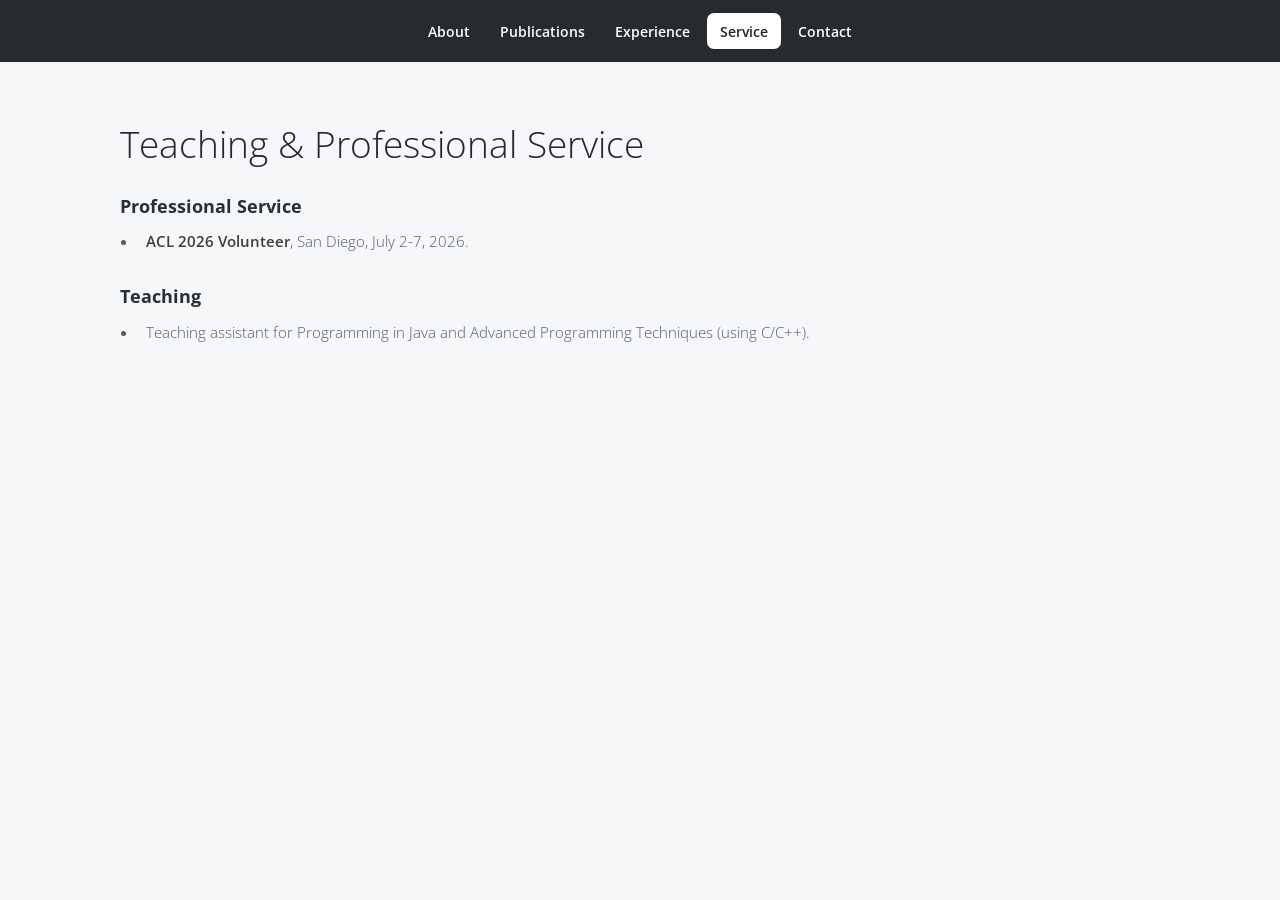
==== service.html @ 49d0a17b "new updates June 2" ====
<!DOCTYPE HTML>
<html>
	<head>
		<title>Teaching &amp; Service | Daniel Agyei Asante</title>
		<meta charset="utf-8" />
		<meta name="viewport" content="width=device-width, initial-scale=1" />
		<link rel="stylesheet" href="assets/css/main.css" />
	</head>
	<body class="is-preload academic-profile">
		<nav id="nav">
			<ul class="container site-nav">
				<li><a href="index.html">About</a></li>
				<li><a href="publications.html">Publications</a></li>
				<li><a href="experience.html">Experience</a></li>
				<li><a href="service.html" class="active">Service</a></li>
				<li><a href="contact.html">Contact</a></li>
			</ul>
		</nav>

		<main class="page-shell">
			<div class="container">
				<header class="page-header">
					<h1>Teaching &amp; Professional Service</h1>
				</header>

				<section class="plain-service">
					<h2>Professional Service</h2>
					<ul>
						<li><strong>ACL 2026 Volunteer</strong>, San Diego, July 2-7, 2026.</li>
						<!-- <li><strong>NeurIPS 2026 Reviewer</strong>.</li> -->
					</ul>
				</section>

				<section class="plain-service">
					<h2>Teaching</h2>
					<ul>
						<li>Teaching assistant for Programming in Java and Advanced Programming Techniques (using C/C++).</li>
					</ul>
				</section>
			</div>
		</main>

		<script src="assets/js/jquery.min.js"></script>
		<script src="assets/js/browser.min.js"></script>
		<script src="assets/js/breakpoints.min.js"></script>
		<script src="assets/js/util.js"></script>
		<script src="assets/js/main.js"></script>
	</body>
</html>
---- assets/css/main.css ----
@import url("https://fonts.googleapis.com/css?family=Open+Sans:300,300italic,600,600italic,700");
@import url("fontawesome-all.min.css");

/*
	Miniport by HTML5 UP
	html5up.net | @ajlkn
	Free for personal and commercial use under the CCA 3.0 license (html5up.net/license)
*/

html, body, div, span, applet, object,
iframe, h1, h2, h3, h4, h5, h6, p, blockquote,
pre, a, abbr, acronym, address, big, cite,
code, del, dfn, em, img, ins, kbd, q, s, samp,
small, strike, strong, sub, sup, tt, var, b,
u, i, center, dl, dt, dd, ol, ul, li, fieldset,
form, label, legend, table, caption, tbody,
tfoot, thead, tr, th, td, article, aside,
canvas, details, embed, figure, figcaption,
footer, header, hgroup, menu, nav, output, ruby,
section, summary, time, mark, audio, video {
	margin: 0;
	padding: 0;
	border: 0;
	font-size: 100%;
	font: inherit;
	vertical-align: baseline;}

article, aside, details, figcaption, figure,
footer, header, hgroup, menu, nav, section {
	display: block;}

body {
	line-height: 1;
}

ol, ul {
	list-style: none;
}

blockquote, q {
	quotes: none;
}

	blockquote:before, blockquote:after, q:before, q:after {
		content: '';
		content: none;
	}

table {
	border-collapse: collapse;
	border-spacing: 0;
}

body {
	-webkit-text-size-adjust: none;
}

mark {
	background-color: transparent;
	color: inherit;
}

input::-moz-focus-inner {
	border: 0;
	padding: 0;
}

input, select, textarea {
	-moz-appearance: none;
	-webkit-appearance: none;
	-ms-appearance: none;
	appearance: none;
}

/* Basic */

	html {
		box-sizing: border-box;
	}

	*, *:before, *:after {
		box-sizing: inherit;
	}

	body {
		padding-top: 3.5em;
	}

		body.is-preload *, body.is-preload *:before, body.is-preload *:after {
			-moz-animation: none !important;
			-webkit-animation: none !important;
			-ms-animation: none !important;
			animation: none !important;
			-moz-transition: none !important;
			-webkit-transition: none !important;
			-ms-transition: none !important;
			transition: none !important;
		}
	body, input, textarea, select {
		font-family: 'Open Sans', sans-serif;
		line-height: 1.85em;
		color: #888;
		font-weight: 300;
		font-size: 13pt;
	}

	a {
		-moz-transition: color .2s ease-in-out;
		-webkit-transition: color .2s ease-in-out;
		-ms-transition: color .2s ease-in-out;
		transition: color .2s ease-in-out;
		color: #43B3E0;
		text-decoration: underline;
	}

		a:hover {
			color: #43bff0 !important;
		}

		a img {
			border: 0;
		}

	b, strong {
		font-weight: 600;
		color: #3e3e3e;
	}

	i, em {
		font-style: italic;
	}

	sub {
		position: relative;
		top: 0.5em;
		font-size: 0.8em;
	}

	sup {
		position: relative;
		top: -0.5em;
		font-size: 0.8em;
	}

	blockquote {
		border-left: solid 0.75em #eee;
		padding: 1em 0 1em 1.5em;
		font-style: italic;
	}

	h1, h2, h3, h4, h5, h6 {
		color: #3e3e3e;
		margin: 0 0 0.75em 0;
	}

	h1 a, h2 a, h3 a, h4 a, h5 a, h6 a {
		text-decoration: none;
		color: inherit;
	}

	h2, h3, h4, h5, h6 {
		font-weight: 700;
	}

	h1 {
		font-size: 3.25em;
		letter-spacing: -0.025em;
		font-weight: 300;
	}

		h1 strong {
			font-weight: 700;
		}

	h2 {
		font-size: 2em;
		letter-spacing: -0.015em;
	}

	h3 {
		font-size: 1.5em;
		letter-spacing: -0.015em;
	}

	em, i {
		font-style: italic;
	}

	br.clear {
		clear: both;
	}

	hr {
		border: 0;
		border-top: solid 1px #444;
		border-top-color: rgba(0, 0, 0, 0.35);
		box-shadow: 0px 1px 0px 0px rgba(255, 255, 255, 0.1);
		height: 1px;
		margin: 3em 0;
	}

	p, ul, ol, dl, table {
		margin-bottom: 2em;
	}

	header {
		margin: 0 0 3em 0;
	}

		header > p {
			font-size: 1.25em;
			margin: 0;
		}

	footer {
		margin: 3em 0 0 0;
	}

		footer > p {
			font-size: 1.25em;
		}

/* Container */

	.container {
		margin: 0 auto;
		max-width: calc(100% - 50px);
		width: 1200px;
	}

		.container.medium {
			width: 900px;
		}

		@media screen and (max-width: 1680px) {

			.container {
				width: 1200px;
			}

				.container.medium {
					width: 900px;
				}

		}

		@media screen and (max-width: 1280px) {

			.container {
				width: 960px;
			}

				.container.medium {
					width: 720px;
				}

		}

		@media screen and (max-width: 980px) {

			.container {
				width: 100%;
			}

				.container.medium {
					width: 75%;
				}

		}

		@media screen and (max-width: 736px) {

			.container {
				width: 100%;
				max-width: calc(100% - 30px);
			}

				.container.medium {
					width: 100%;
				}

		}

/* Row */

	.row {
		display: flex;
		flex-wrap: wrap;
		box-sizing: border-box;
		align-items: stretch;
	}

		.row > * {
			box-sizing: border-box;
		}

		.row.gtr-uniform > * > :last-child {
			margin-bottom: 0;
		}

		.row.aln-left {
			justify-content: flex-start;
		}

		.row.aln-center {
			justify-content: center;
		}

		.row.aln-right {
			justify-content: flex-end;
		}

		.row.aln-top {
			align-items: flex-start;
		}

		.row.aln-middle {
			align-items: center;
		}

		.row.aln-bottom {
			align-items: flex-end;
		}

		.row > .imp {
			order: -1;
		}

		.row > .col-1 {
			width: 8.33333%;
		}

		.row > .off-1 {
			margin-left: 8.33333%;
		}

		.row > .col-2 {
			width: 16.66667%;
		}

		.row > .off-2 {
			margin-left: 16.66667%;
		}

		.row > .col-3 {
			width: 25%;
		}

		.row > .off-3 {
			margin-left: 25%;
		}

		.row > .col-4 {
			width: 33.33333%;
		}

		.row > .off-4 {
			margin-left: 33.33333%;
		}

		.row > .col-5 {
			width: 41.66667%;
		}

		.row > .off-5 {
			margin-left: 41.66667%;
		}

		.row > .col-6 {
			width: 50%;
		}

		.row > .off-6 {
			margin-left: 50%;
		}

		.row > .col-7 {
			width: 58.33333%;
		}

		.row > .off-7 {
			margin-left: 58.33333%;
		}

		.row > .col-8 {
			width: 66.66667%;
		}

		.row > .off-8 {
			margin-left: 66.66667%;
		}

		.row > .col-9 {
			width: 75%;
		}

		.row > .off-9 {
			margin-left: 75%;
		}

		.row > .col-10 {
			width: 83.33333%;
		}

		.row > .off-10 {
			margin-left: 83.33333%;
		}

		.row > .col-11 {
			width: 91.66667%;
		}

		.row > .off-11 {
			margin-left: 91.66667%;
		}

		.row > .col-12 {
			width: 100%;
		}

		.row > .off-12 {
			margin-left: 100%;
		}

		.row.gtr-0 {
			margin-top: 0px;
			margin-left: 0px;
		}

			.row.gtr-0 > * {
				padding: 0px 0 0 0px;
			}

			.row.gtr-0.gtr-uniform {
				margin-top: 0px;
			}

				.row.gtr-0.gtr-uniform > * {
					padding-top: 0px;
				}

		.row.gtr-25 {
			margin-top: -6.25px;
			margin-left: -6.25px;
		}

			.row.gtr-25 > * {
				padding: 6.25px 0 0 6.25px;
			}

			.row.gtr-25.gtr-uniform {
				margin-top: -6.25px;
			}

				.row.gtr-25.gtr-uniform > * {
					padding-top: 6.25px;
				}

		.row.gtr-50 {
			margin-top: -12.5px;
			margin-left: -12.5px;
		}

			.row.gtr-50 > * {
				padding: 12.5px 0 0 12.5px;
			}

			.row.gtr-50.gtr-uniform {
				margin-top: -12.5px;
			}

				.row.gtr-50.gtr-uniform > * {
					padding-top: 12.5px;
				}

		.row {
			margin-top: -25px;
			margin-left: -25px;
		}

			.row > * {
				padding: 25px 0 0 25px;
			}

			.row.gtr-uniform {
				margin-top: -25px;
			}

				.row.gtr-uniform > * {
					padding-top: 25px;
				}

		.row.gtr-150 {
			margin-top: -37.5px;
			margin-left: -37.5px;
		}

			.row.gtr-150 > * {
				padding: 37.5px 0 0 37.5px;
			}

			.row.gtr-150.gtr-uniform {
				margin-top: -37.5px;
			}

				.row.gtr-150.gtr-uniform > * {
					padding-top: 37.5px;
				}

		.row.gtr-200 {
			margin-top: -50px;
			margin-left: -50px;
		}

			.row.gtr-200 > * {
				padding: 50px 0 0 50px;
			}

			.row.gtr-200.gtr-uniform {
				margin-top: -50px;
			}

				.row.gtr-200.gtr-uniform > * {
					padding-top: 50px;
				}

		@media screen and (max-width: 1680px) {

			.row {
				display: flex;
				flex-wrap: wrap;
				box-sizing: border-box;
				align-items: stretch;
			}

				.row > * {
					box-sizing: border-box;
				}

				.row.gtr-uniform > * > :last-child {
					margin-bottom: 0;
				}

				.row.aln-left {
					justify-content: flex-start;
				}

				.row.aln-center {
					justify-content: center;
				}

				.row.aln-right {
					justify-content: flex-end;
				}

				.row.aln-top {
					align-items: flex-start;
				}

				.row.aln-middle {
					align-items: center;
				}

				.row.aln-bottom {
					align-items: flex-end;
				}

				.row > .imp-xlarge {
					order: -1;
				}

				.row > .col-1-xlarge {
					width: 8.33333%;
				}

				.row > .off-1-xlarge {
					margin-left: 8.33333%;
				}

				.row > .col-2-xlarge {
					width: 16.66667%;
				}

				.row > .off-2-xlarge {
					margin-left: 16.66667%;
				}

				.row > .col-3-xlarge {
					width: 25%;
				}

				.row > .off-3-xlarge {
					margin-left: 25%;
				}

				.row > .col-4-xlarge {
					width: 33.33333%;
				}

				.row > .off-4-xlarge {
					margin-left: 33.33333%;
				}

				.row > .col-5-xlarge {
					width: 41.66667%;
				}

				.row > .off-5-xlarge {
					margin-left: 41.66667%;
				}

				.row > .col-6-xlarge {
					width: 50%;
				}

				.row > .off-6-xlarge {
					margin-left: 50%;
				}

				.row > .col-7-xlarge {
					width: 58.33333%;
				}

				.row > .off-7-xlarge {
					margin-left: 58.33333%;
				}

				.row > .col-8-xlarge {
					width: 66.66667%;
				}

				.row > .off-8-xlarge {
					margin-left: 66.66667%;
				}

				.row > .col-9-xlarge {
					width: 75%;
				}

				.row > .off-9-xlarge {
					margin-left: 75%;
				}

				.row > .col-10-xlarge {
					width: 83.33333%;
				}

				.row > .off-10-xlarge {
					margin-left: 83.33333%;
				}

				.row > .col-11-xlarge {
					width: 91.66667%;
				}

				.row > .off-11-xlarge {
					margin-left: 91.66667%;
				}

				.row > .col-12-xlarge {
					width: 100%;
				}

				.row > .off-12-xlarge {
					margin-left: 100%;
				}

				.row.gtr-0 {
					margin-top: 0px;
					margin-left: 0px;
				}

					.row.gtr-0 > * {
						padding: 0px 0 0 0px;
					}

					.row.gtr-0.gtr-uniform {
						margin-top: 0px;
					}

						.row.gtr-0.gtr-uniform > * {
							padding-top: 0px;
						}

				.row.gtr-25 {
					margin-top: -6.25px;
					margin-left: -6.25px;
				}

					.row.gtr-25 > * {
						padding: 6.25px 0 0 6.25px;
					}

					.row.gtr-25.gtr-uniform {
						margin-top: -6.25px;
					}

						.row.gtr-25.gtr-uniform > * {
							padding-top: 6.25px;
						}

				.row.gtr-50 {
					margin-top: -12.5px;
					margin-left: -12.5px;
				}

					.row.gtr-50 > * {
						padding: 12.5px 0 0 12.5px;
					}

					.row.gtr-50.gtr-uniform {
						margin-top: -12.5px;
					}

						.row.gtr-50.gtr-uniform > * {
							padding-top: 12.5px;
						}

				.row {
					margin-top: -25px;
					margin-left: -25px;
				}

					.row > * {
						padding: 25px 0 0 25px;
					}

					.row.gtr-uniform {
						margin-top: -25px;
					}

						.row.gtr-uniform > * {
							padding-top: 25px;
						}

				.row.gtr-150 {
					margin-top: -37.5px;
					margin-left: -37.5px;
				}

					.row.gtr-150 > * {
						padding: 37.5px 0 0 37.5px;
					}

					.row.gtr-150.gtr-uniform {
						margin-top: -37.5px;
					}

						.row.gtr-150.gtr-uniform > * {
							padding-top: 37.5px;
						}

				.row.gtr-200 {
					margin-top: -50px;
					margin-left: -50px;
				}

					.row.gtr-200 > * {
						padding: 50px 0 0 50px;
					}

					.row.gtr-200.gtr-uniform {
						margin-top: -50px;
					}

						.row.gtr-200.gtr-uniform > * {
							padding-top: 50px;
						}

		}

		@media screen and (max-width: 1280px) {

			.row {
				display: flex;
				flex-wrap: wrap;
				box-sizing: border-box;
				align-items: stretch;
			}

				.row > * {
					box-sizing: border-box;
				}

				.row.gtr-uniform > * > :last-child {
					margin-bottom: 0;
				}

				.row.aln-left {
					justify-content: flex-start;
				}

				.row.aln-center {
					justify-content: center;
				}

				.row.aln-right {
					justify-content: flex-end;
				}

				.row.aln-top {
					align-items: flex-start;
				}

				.row.aln-middle {
					align-items: center;
				}

				.row.aln-bottom {
					align-items: flex-end;
				}

				.row > .imp-large {
					order: -1;
				}

				.row > .col-1-large {
					width: 8.33333%;
				}

				.row > .off-1-large {
					margin-left: 8.33333%;
				}

				.row > .col-2-large {
					width: 16.66667%;
				}

				.row > .off-2-large {
					margin-left: 16.66667%;
				}

				.row > .col-3-large {
					width: 25%;
				}

				.row > .off-3-large {
					margin-left: 25%;
				}

				.row > .col-4-large {
					width: 33.33333%;
				}

				.row > .off-4-large {
					margin-left: 33.33333%;
				}

				.row > .col-5-large {
					width: 41.66667%;
				}

				.row > .off-5-large {
					margin-left: 41.66667%;
				}

				.row > .col-6-large {
					width: 50%;
				}

				.row > .off-6-large {
					margin-left: 50%;
				}

				.row > .col-7-large {
					width: 58.33333%;
				}

				.row > .off-7-large {
					margin-left: 58.33333%;
				}

				.row > .col-8-large {
					width: 66.66667%;
				}

				.row > .off-8-large {
					margin-left: 66.66667%;
				}

				.row > .col-9-large {
					width: 75%;
				}

				.row > .off-9-large {
					margin-left: 75%;
				}

				.row > .col-10-large {
					width: 83.33333%;
				}

				.row > .off-10-large {
					margin-left: 83.33333%;
				}

				.row > .col-11-large {
					width: 91.66667%;
				}

				.row > .off-11-large {
					margin-left: 91.66667%;
				}

				.row > .col-12-large {
					width: 100%;
				}

				.row > .off-12-large {
					margin-left: 100%;
				}

				.row.gtr-0 {
					margin-top: 0px;
					margin-left: 0px;
				}

					.row.gtr-0 > * {
						padding: 0px 0 0 0px;
					}

					.row.gtr-0.gtr-uniform {
						margin-top: 0px;
					}

						.row.gtr-0.gtr-uniform > * {
							padding-top: 0px;
						}

				.row.gtr-25 {
					margin-top: -6.25px;
					margin-left: -6.25px;
				}

					.row.gtr-25 > * {
						padding: 6.25px 0 0 6.25px;
					}

					.row.gtr-25.gtr-uniform {
						margin-top: -6.25px;
					}

						.row.gtr-25.gtr-uniform > * {
							padding-top: 6.25px;
						}

				.row.gtr-50 {
					margin-top: -12.5px;
					margin-left: -12.5px;
				}

					.row.gtr-50 > * {
						padding: 12.5px 0 0 12.5px;
					}

					.row.gtr-50.gtr-uniform {
						margin-top: -12.5px;
					}

						.row.gtr-50.gtr-uniform > * {
							padding-top: 12.5px;
						}

				.row {
					margin-top: -25px;
					margin-left: -25px;
				}

					.row > * {
						padding: 25px 0 0 25px;
					}

					.row.gtr-uniform {
						margin-top: -25px;
					}

						.row.gtr-uniform > * {
							padding-top: 25px;
						}

				.row.gtr-150 {
					margin-top: -37.5px;
					margin-left: -37.5px;
				}

					.row.gtr-150 > * {
						padding: 37.5px 0 0 37.5px;
					}

					.row.gtr-150.gtr-uniform {
						margin-top: -37.5px;
					}

						.row.gtr-150.gtr-uniform > * {
							padding-top: 37.5px;
						}

				.row.gtr-200 {
					margin-top: -50px;
					margin-left: -50px;
				}

					.row.gtr-200 > * {
						padding: 50px 0 0 50px;
					}

					.row.gtr-200.gtr-uniform {
						margin-top: -50px;
					}

						.row.gtr-200.gtr-uniform > * {
							padding-top: 50px;
						}

		}

		@media screen and (max-width: 980px) {

			.row {
				display: flex;
				flex-wrap: wrap;
				box-sizing: border-box;
				align-items: stretch;
			}

				.row > * {
					box-sizing: border-box;
				}

				.row.gtr-uniform > * > :last-child {
					margin-bottom: 0;
				}

				.row.aln-left {
					justify-content: flex-start;
				}

				.row.aln-center {
					justify-content: center;
				}

				.row.aln-right {
					justify-content: flex-end;
				}

				.row.aln-top {
					align-items: flex-start;
				}

				.row.aln-middle {
					align-items: center;
				}

				.row.aln-bottom {
					align-items: flex-end;
				}

				.row > .imp-medium {
					order: -1;
				}

				.row > .col-1-medium {
					width: 8.33333%;
				}

				.row > .off-1-medium {
					margin-left: 8.33333%;
				}

				.row > .col-2-medium {
					width: 16.66667%;
				}

				.row > .off-2-medium {
					margin-left: 16.66667%;
				}

				.row > .col-3-medium {
					width: 25%;
				}

				.row > .off-3-medium {
					margin-left: 25%;
				}

				.row > .col-4-medium {
					width: 33.33333%;
				}

				.row > .off-4-medium {
					margin-left: 33.33333%;
				}

				.row > .col-5-medium {
					width: 41.66667%;
				}

				.row > .off-5-medium {
					margin-left: 41.66667%;
				}

				.row > .col-6-medium {
					width: 50%;
				}

				.row > .off-6-medium {
					margin-left: 50%;
				}

				.row > .col-7-medium {
					width: 58.33333%;
				}

				.row > .off-7-medium {
					margin-left: 58.33333%;
				}

				.row > .col-8-medium {
					width: 66.66667%;
				}

				.row > .off-8-medium {
					margin-left: 66.66667%;
				}

				.row > .col-9-medium {
					width: 75%;
				}

				.row > .off-9-medium {
					margin-left: 75%;
				}

				.row > .col-10-medium {
					width: 83.33333%;
				}

				.row > .off-10-medium {
					margin-left: 83.33333%;
				}

				.row > .col-11-medium {
					width: 91.66667%;
				}

				.row > .off-11-medium {
					margin-left: 91.66667%;
				}

				.row > .col-12-medium {
					width: 100%;
				}

				.row > .off-12-medium {
					margin-left: 100%;
				}

				.row.gtr-0 {
					margin-top: 0px;
					margin-left: 0px;
				}

					.row.gtr-0 > * {
						padding: 0px 0 0 0px;
					}

					.row.gtr-0.gtr-uniform {
						margin-top: 0px;
					}

						.row.gtr-0.gtr-uniform > * {
							padding-top: 0px;
						}

				.row.gtr-25 {
					margin-top: -6.25px;
					margin-left: -6.25px;
				}

					.row.gtr-25 > * {
						padding: 6.25px 0 0 6.25px;
					}

					.row.gtr-25.gtr-uniform {
						margin-top: -6.25px;
					}

						.row.gtr-25.gtr-uniform > * {
							padding-top: 6.25px;
						}

				.row.gtr-50 {
					margin-top: -12.5px;
					margin-left: -12.5px;
				}

					.row.gtr-50 > * {
						padding: 12.5px 0 0 12.5px;
					}

					.row.gtr-50.gtr-uniform {
						margin-top: -12.5px;
					}

						.row.gtr-50.gtr-uniform > * {
							padding-top: 12.5px;
						}

				.row {
					margin-top: -25px;
					margin-left: -25px;
				}

					.row > * {
						padding: 25px 0 0 25px;
					}

					.row.gtr-uniform {
						margin-top: -25px;
					}

						.row.gtr-uniform > * {
							padding-top: 25px;
						}

				.row.gtr-150 {
					margin-top: -37.5px;
					margin-left: -37.5px;
				}

					.row.gtr-150 > * {
						padding: 37.5px 0 0 37.5px;
					}

					.row.gtr-150.gtr-uniform {
						margin-top: -37.5px;
					}

						.row.gtr-150.gtr-uniform > * {
							padding-top: 37.5px;
						}

				.row.gtr-200 {
					margin-top: -50px;
					margin-left: -50px;
				}

					.row.gtr-200 > * {
						padding: 50px 0 0 50px;
					}

					.row.gtr-200.gtr-uniform {
						margin-top: -50px;
					}

						.row.gtr-200.gtr-uniform > * {
							padding-top: 50px;
						}

		}

		@media screen and (max-width: 736px) {

			.row {
				display: flex;
				flex-wrap: wrap;
				box-sizing: border-box;
				align-items: stretch;
			}

				.row > * {
					box-sizing: border-box;
				}

				.row.gtr-uniform > * > :last-child {
					margin-bottom: 0;
				}

				.row.aln-left {
					justify-content: flex-start;
				}

				.row.aln-center {
					justify-content: center;
				}

				.row.aln-right {
					justify-content: flex-end;
				}

				.row.aln-top {
					align-items: flex-start;
				}

				.row.aln-middle {
					align-items: center;
				}

				.row.aln-bottom {
					align-items: flex-end;
				}

				.row > .imp-small {
					order: -1;
				}

				.row > .col-1-small {
					width: 8.33333%;
				}

				.row > .off-1-small {
					margin-left: 8.33333%;
				}

				.row > .col-2-small {
					width: 16.66667%;
				}

				.row > .off-2-small {
					margin-left: 16.66667%;
				}

				.row > .col-3-small {
					width: 25%;
				}

				.row > .off-3-small {
					margin-left: 25%;
				}

				.row > .col-4-small {
					width: 33.33333%;
				}

				.row > .off-4-small {
					margin-left: 33.33333%;
				}

				.row > .col-5-small {
					width: 41.66667%;
				}

				.row > .off-5-small {
					margin-left: 41.66667%;
				}

				.row > .col-6-small {
					width: 50%;
				}

				.row > .off-6-small {
					margin-left: 50%;
				}

				.row > .col-7-small {
					width: 58.33333%;
				}

				.row > .off-7-small {
					margin-left: 58.33333%;
				}

				.row > .col-8-small {
					width: 66.66667%;
				}

				.row > .off-8-small {
					margin-left: 66.66667%;
				}

				.row > .col-9-small {
					width: 75%;
				}

				.row > .off-9-small {
					margin-left: 75%;
				}

				.row > .col-10-small {
					width: 83.33333%;
				}

				.row > .off-10-small {
					margin-left: 83.33333%;
				}

				.row > .col-11-small {
					width: 91.66667%;
				}

				.row > .off-11-small {
					margin-left: 91.66667%;
				}

				.row > .col-12-small {
					width: 100%;
				}

				.row > .off-12-small {
					margin-left: 100%;
				}

				.row.gtr-0 {
					margin-top: 0px;
					margin-left: 0px;
				}

					.row.gtr-0 > * {
						padding: 0px 0 0 0px;
					}

					.row.gtr-0.gtr-uniform {
						margin-top: 0px;
					}

						.row.gtr-0.gtr-uniform > * {
							padding-top: 0px;
						}

				.row.gtr-25 {
					margin-top: -3.75px;
					margin-left: -3.75px;
				}

					.row.gtr-25 > * {
						padding: 3.75px 0 0 3.75px;
					}

					.row.gtr-25.gtr-uniform {
						margin-top: -3.75px;
					}

						.row.gtr-25.gtr-uniform > * {
							padding-top: 3.75px;
						}

				.row.gtr-50 {
					margin-top: -7.5px;
					margin-left: -7.5px;
				}

					.row.gtr-50 > * {
						padding: 7.5px 0 0 7.5px;
					}

					.row.gtr-50.gtr-uniform {
						margin-top: -7.5px;
					}

						.row.gtr-50.gtr-uniform > * {
							padding-top: 7.5px;
						}

				.row {
					margin-top: -15px;
					margin-left: -15px;
				}

					.row > * {
						padding: 15px 0 0 15px;
					}

					.row.gtr-uniform {
						margin-top: -15px;
					}

						.row.gtr-uniform > * {
							padding-top: 15px;
						}

				.row.gtr-150 {
					margin-top: -22.5px;
					margin-left: -22.5px;
				}

					.row.gtr-150 > * {
						padding: 22.5px 0 0 22.5px;
					}

					.row.gtr-150.gtr-uniform {
						margin-top: -22.5px;
					}

						.row.gtr-150.gtr-uniform > * {
							padding-top: 22.5px;
						}

				.row.gtr-200 {
					margin-top: -30px;
					margin-left: -30px;
				}

					.row.gtr-200 > * {
						padding: 30px 0 0 30px;
					}

					.row.gtr-200.gtr-uniform {
						margin-top: -30px;
					}

						.row.gtr-200.gtr-uniform > * {
							padding-top: 30px;
						}

		}

/* Form */

	form label {
		color: #3e3e3e;
		font-weight: 700;
		display: block;
		margin: 0 0 0.5em 0;
	}

	form input[type=text],
	form input[type=email],
	form input[type=password],
	form select,
	form textarea {
		-moz-transition: background .2s ease-in-out, box-shadow .2s ease-in-out;
		-webkit-transition: background .2s ease-in-out, box-shadow .2s ease-in-out;
		-ms-transition: background .2s ease-in-out, box-shadow .2s ease-in-out;
		transition: background .2s ease-in-out, box-shadow .2s ease-in-out;
		-webkit-appearance: none;
		display: block;
		border: 0;
		padding: 0.75em;
		font-size: 1em;
		border-radius: 8px;
		border: solid 1px #ddd;
		background: #fff;
		color: #bbb;
		box-shadow: inset 0px 2px 3px 1px rgba(0, 0, 0, 0.05), 0px 1px 0px 0px rgba(255, 255, 255, 0.025);
		width: 100%;
	}

		form input[type=text]:focus,
		form input[type=email]:focus,
		form input[type=password]:focus,
		form select:focus,
		form textarea:focus {
			background: #fafafa;
			box-shadow: inset 0px 2px 5px 0px rgba(0, 0, 0, 0.05), 0px 1px 0px 0px rgba(255, 255, 255, 0.025), inset 0px 0px 2px 1px #43bff0;
		}

	form textarea {
		height: 15em;
	}

	form .actions:last-child {
		margin-bottom: 0;
	}

	form ::-webkit-input-placeholder {
		color: #555 !important;
	}

	form :-moz-placeholder {
		color: #555 !important;
	}

	form ::-moz-placeholder {
		color: #555 !important;
	}

	form :-ms-input-placeholder {
		color: #555 !important;
	}

	form ::-moz-focus-inner {
		border: 0;
	}

/* Tables */

	table {
		width: 100%;
	}

		table.default {
			width: 100%;
		}

			table.default tr {
				border-top: solid 1px #eee;
			}

				table.default tr:first-child {
					border-top: 0;
				}

			table.default td {
				padding: 0.5em 1em 0.5em 1em;
			}

			table.default th {
				text-align: left;
				padding: 0.5em 1em 0.5em 1em;
				font-weight: 600;
				margin: 0 0 1em 0;
			}

			table.default thead {
				background: #4f4f4f;
				color: #fff;
			}

/* Section/Article */

	section, article {
		margin-bottom: 3em;
	}

	section > :last-child,
	article > :last-child,
	section:last-child,
	article:last-child {
		margin-bottom: 0;
	}

/* Image */

	.image {
		display: inline-block;
		position: relative;
	}

		.image img {
			display: block;
			width: 100%;
		}

		.image.fit {
			display: block;
			width: 100%;
		}

		.image.featured {
			display: block;
			width: 100%;
			margin: 0 0 2em 0;
		}

		.image.left {
			float: left;
			margin: 0 2em 2em 0;
		}

		.image.centered {
			display: block;
			margin: 0 0 2em 0;
		}

			.image.centered img {
				margin: 0 auto;
				width: auto;
			}

/* Button */

	input[type="button"],
	input[type="submit"],
	input[type="reset"],
	button,
	.button {
		background-image: url("images/bg.png"), -moz-linear-gradient(top, rgba(0, 0, 0, 0), rgba(0, 0, 0, 0.2));
		background-image: url("images/bg.png"), -webkit-linear-gradient(top, rgba(0, 0, 0, 0), rgba(0, 0, 0, 0.2));
		background-image: url("images/bg.png"), -ms-linear-gradient(top, rgba(0, 0, 0, 0), rgba(0, 0, 0, 0.2));
		background-image: url("images/bg.png"), linear-gradient(top, rgba(0, 0, 0, 0), rgba(0, 0, 0, 0.2));
		-moz-transition: background-color .2s ease-in-out;
		-webkit-transition: background-color .2s ease-in-out;
		-ms-transition: background-color .2s ease-in-out;
		transition: background-color .2s ease-in-out;
		-webkit-appearance: none;
		position: relative;
		display: inline-block;
		color: #fff !important;
		text-decoration: none;
		font-weight: 700;
		border: 0;
		outline: 0;
		cursor: pointer;
		border-radius: 8px;
		text-shadow: -1px -1px 0.5px rgba(0, 0, 0, 0.5);
		overflow: hidden;
		box-shadow: inset 0px 0px 0px 1px rgba(0, 0, 0, 0.5), inset 0px 2px 1px 0px rgba(255, 255, 255, 0.75);
		background-color: #43B3E0;
		padding: 1em 2.35em 1em 2.35em;
		font-size: 1.1em;
		max-width: 24em;
	}

		input[type="button"]:hover,
		input[type="submit"]:hover,
		input[type="reset"]:hover,
		button:hover,
		.button:hover {
			background-color: #43bff0;
			color: #fff !important;
		}

		input[type="button"]:active,
		input[type="submit"]:active,
		input[type="reset"]:active,
		button:active,
		.button:active {
			background-color: #3BA8D3;
			top: 1px;
		}

		input[type="button"].large,
		input[type="submit"].large,
		input[type="reset"].large,
		button.large,
		.button.large {
			font-size: 1.5em;
			letter-spacing: -0.025em;
		}

		input[type="button"].alt,
		input[type="submit"].alt,
		input[type="reset"].alt,
		button.alt,
		.button.alt {
			background-color: #444;
			box-shadow: inset 0px 0px 0px 1px #242424, inset 0px 2px 1px 0px rgba(255, 255, 255, 0.2);
		}

			input[type="button"].alt:hover,
			input[type="submit"].alt:hover,
			input[type="reset"].alt:hover,
			button.alt:hover,
			.button.alt:hover {
				background-color: #4f4f4f;
				color: #fff !important;
			}

			input[type="button"].alt:active,
			input[type="submit"].alt:active,
			input[type="reset"].alt:active,
			button.alt:active,
			.button.alt:active {
				background-color: #3f3f3f;
			}

/* List */

	ul {
		list-style: disc;
		padding-left: 1em;
	}

		ul li {
			padding-left: 0.5em;
		}

	ol {
		list-style: decimal;
		padding-left: 1.25em;
	}

		ol li {
			padding-left: 0.25em;
		}

/* Social */

	ul.social {
		cursor: default;
		margin: 0;
		list-style: none;
		padding-left: 0;
	}

		ul.social li {
			position: relative;
			display: inline-block;
			margin: 0.25em;
			top: 0;
			padding-left: 0;
		}

			ul.social li a {
				-moz-transition: top .2s ease-in-out;
				-webkit-transition: top .2s ease-in-out;
				-ms-transition: top .2s ease-in-out;
				transition: top .2s ease-in-out;
				display: block;
				width: 48px;
				height: 48px;
				border-radius: 6px;
				top: 0;
				position: relative;
			}

				ul.social li a:before {
					background-image: url("images/bg.png"), -moz-linear-gradient(top, rgba(0, 0, 0, 0), rgba(0, 0, 0, 0.2));
					background-image: url("images/bg.png"), -webkit-linear-gradient(top, rgba(0, 0, 0, 0), rgba(0, 0, 0, 0.2));
					background-image: url("images/bg.png"), -ms-linear-gradient(top, rgba(0, 0, 0, 0), rgba(0, 0, 0, 0.2));
					background-image: url("images/bg.png"), linear-gradient(top, rgba(0, 0, 0, 0), rgba(0, 0, 0, 0.2));
					-moz-transition: background-color .2s ease-in-out;
					-webkit-transition: background-color .2s ease-in-out;
					-ms-transition: background-color .2s ease-in-out;
					transition: background-color .2s ease-in-out;
					background-color: #444;
					border-radius: 6px;
					box-shadow: inset 0px 0px 0px 1px #282828, inset 0px 2px 1px 0px rgba(255, 255, 255, 0.1);
					color: #2E2E2E !important;
					display: block;
					font-size: 26px;
					height: 48px;
					line-height: 48px;
					text-align: center;
					outline: 0;
					overflow: hidden;
					text-shadow: 1px 1px 0px rgba(255, 255, 255, 0.1);
					width: 48px;
				}

				ul.social li a.fa-twitter {
					background-color: #2DAAE4;
				}

				ul.social li a.fa-facebook-f {
					background-color: #3C5A98;
				}

				ul.social li a.fa-dribbble {
					background-color: #C4376B;
				}

				ul.social li a.fa-linkedin-in {
					background-color: #006599;
				}

				ul.social li a.fa-tumblr {
					background-color: #51718A;
				}

				ul.social li a.fa-google-plus {
					background-color: #DA2713;
				}

				ul.social li a.fa-github {
					background-color: #FAFAFA;
				}

				ul.social li a.fa-rss {
					background-color: #F2600B;
				}

				ul.social li a.fa-instagram {
					background-color: #E0D7C8;
				}

				ul.social li a.fa-foursquare {
					background-color: #39A3D4;
				}

				ul.social li a.fa-skype {
					background-color: #10BEF1;
				}

				ul.social li a.fa-soundcloud {
					background-color: #FE5419;
				}

				ul.social li a.fa-youtube {
					background-color: #BF2E25;
				}

				ul.social li a.fa-blogger {
					background-color: #FF6501;
				}

				ul.social li a.fa-flickr {
					background-color: #0062DB;
				}

				ul.social li a.fa-vimeo {
					background-color: #4C8AB0;
				}

				ul.social li a:hover {
					top: -5px;
				}

					ul.social li a:hover:before {
						background-color: transparent;
					}

/* Actions */

	ul.actions {
		list-style: none;
		padding-left: 0;
	}

		ul.actions li {
			display: inline-block;
			margin: 0 0 0 1em;
			padding-left: 0;
		}

			ul.actions li:first-child {
				margin-left: 0;
			}

/* Box */

	.box {
		background: #fff;
		box-shadow: inset 0px 0px 0px 1px rgba(0, 0, 0, 0.15), 0px 2px 3px 0px rgba(0, 0, 0, 0.1);
		text-align: center;
		padding: 2em;
	}

		.box.style1 {
			padding: 3em 2em 3.5em 2em;
		}

			.box.style1 h3 {
				margin-bottom: 0.5em;
			}

		.box.style2 h3 {
			margin-bottom: 0.25em;
		}

		.box.style2 .image {
			position: relative;
			left: 2em;
			top: 2em;
			margin: -4em 0 4em -4em;
			width: auto;
		}

/* Icons */

	.icon {
		text-decoration: none;
		text-decoration: none;
	}

		.icon:before {
			-moz-osx-font-smoothing: grayscale;
			-webkit-font-smoothing: antialiased;
			display: inline-block;
			font-style: normal;
			font-variant: normal;
			text-rendering: auto;
			line-height: 1;
			text-transform: none !important;
			font-family: 'Font Awesome 5 Free';
			font-weight: 400;
		}

		.icon:before {
			font-size: 1.25em;
		}

		.icon > .label {
			display: none;
		}

		.icon.solid:before {
			font-weight: 900;
		}

		.icon.brands:before {
			font-family: 'Font Awesome 5 Brands';
		}

		.icon.featured {
			color: #EA8A95;
			display: block;
			margin: 0 0 1.5em 0;
			cursor: default;
		}

			.icon.featured:before {
				font-size: 6em;
			}

/* Wrappers */

	.wrapper {
		background-image: url("images/bg.png");
		box-shadow: inset 0px 1px 0px 0px rgba(0, 0, 0, 0.05), inset 0px 2px 3px 0px rgba(0, 0, 0, 0.1);
		padding: 8em 0 8em 0;
		text-align: center;
	}

		.wrapper.style1 {
			background-image: none;
			background-color: #fff;
		}

		.wrapper.style2 {
			background-color: #fafafa;
			text-shadow: 1px 1px 0px #fff;
		}

		.wrapper.style3 {
			background-color: #f4f4f4;
			text-shadow: 1px 1px 0px #fff;
		}

		.wrapper.style4 {
			background-color: #303030;
			color: #999;
			text-shadow: -1px -1px 0px #181818;
		}

			.wrapper.style4 h1, .wrapper.style4 h2, .wrapper.style4 h3, .wrapper.style4 h4, .wrapper.style4 h5, .wrapper.style4 h6 {
				color: #fff;
			}

			.wrapper.style4 form input[type=text],
			.wrapper.style4 form input[type=password],
			.wrapper.style4 form select,
			.wrapper.style4 form textarea {
				border: none;
				background: #282828;
			}

				.wrapper.style4 form input[type=text]:focus,
				.wrapper.style4 form input[type=password]:focus,
				.wrapper.style4 form select:focus,
				.wrapper.style4 form textarea:focus {
					background: #252525;
				}

/* Nav */

	#nav {
		background-color: #282828;
		text-align: center;
		position: fixed;
		left: 0;
		top: 0;
		width: 100%;
		z-index: 10000;
		cursor: default;
		height: 3.5em;
		line-height: 3.5em;
	}

		#nav ul {
			margin-bottom: 0;
			list-style: none;
			padding-left: 0;
		}

		#nav li {
			display: inline-block;
			padding-left: 0;
		}

		#nav a {
			-moz-transition: background-color .2s ease-in-out;
			-webkit-transition: background-color .2s ease-in-out;
			-ms-transition: background-color .2s ease-in-out;
			transition: background-color .2s ease-in-out;
			position: relative;
			display: block;
			color: #fff;
			text-decoration: none;
			outline: 0;
			font-weight: 600;
			border-radius: 8px;
			color: #fff;
			height: 2.5em;
			line-height: 2.5em;
			padding: 0 1.25em;
		}

			#nav a:hover {
				color: #fff !important;
				background: #383838;
			}

			#nav a.active {
				background: #484848;
			}

				#nav a.active:before {
					content: '';
					display: block;
					position: absolute;
					bottom: -0.6em;
					left: 50%;
					margin-left: -0.75em;
					border-left: solid 0.75em transparent;
					border-right: solid 0.75em transparent;
					border-top: solid 0.6em #282828;
				}

/* Articles */

	body > article {
		margin-bottom: 0;
	}

	#top {
		padding: 10em 0 10em 0;
		text-align: left;
	}

		#top .image {
			border-radius: 100%;
			width: 20em;
			height: 20em;
			margin: 0;
		}

			#top .image img {
				border-radius: 100%;
			}

		#top h1 {
			margin-top: 0.35em;
		}

		#top p {
			font-size: 1.5em;
			line-height: 1.75em;
		}

			#top p a {
				color: inherit;
			}

	#contact footer {
		font-size: 0.9em;
	}

/* Copyright */

	#copyright {
		color: #666;
		font-size: 1em;
		line-height: 1em;
		list-style: none;
		padding-left: 0;
		margin-bottom: 0;
	}

		#copyright li {
			display: inline-block;
			border-left: solid 1px rgba(0, 0, 0, 0.5);
			box-shadow: -1px 0px 0px 0px rgba(255, 255, 255, 0.1);
			padding: 0 0 0 1em;
			margin: 0 0 0 1em;
		}

			#copyright li:first-child {
				border: 0;
				box-shadow: none;
				padding-left: 0;
				margin-left: 0;
			}

		#copyright a {
			-moz-transition: color .2s ease-in-out;
			-webkit-transition: color .2s ease-in-out;
			-ms-transition: color .2s ease-in-out;
			transition: color .2s ease-in-out;
			color: inherit;
		}

			#copyright a:hover {
				color: #777;
			}

/* Large */

	@media screen and (max-width: 1280px) {

		/* Basic */

			body {
				font-size: 11pt;
			}

			input, textarea, select {
				font-size: 11pt;
			}

			header {
				margin: 0 0 4em 0;
			}

		/* Wrappers */

			.wrapper {
				padding: 5em 0 5em 0;
				text-align: center;
			}

				.wrapper.style4 .row-special {
					margin: 2em 0 0 0;
					padding: 2em 0 2em 0;
				}

		/* Articles */

			#top {
				padding: 8em 0;
			}

				#top .image {
					width: 24em;
					height: 24em;
					margin: 0;
				}

	}

/* Medium */

	@media screen and (max-width: 980px) {

		/* Articles */

			#top {
				text-align: center;
				padding: 5em 0;
			}

				#top .image {
					margin: 0 auto 2em auto;
				}

	}

/* Small */

	@media screen and (max-width: 736px) {

		/* Basic */

			body {
				padding-top: 44px;
			}

			body, input, textarea, select {
				line-height: 1.75em;
				font-size: 10pt;
				letter-spacing: 0;
			}

			h1, h2, h3, h4, h5, h6 {
				font-size: 1.25em;
				margin: 0 0 0.4em 0;
			}

			h1 {
				font-size: 2.25em;
				line-height: 1.25em;
			}

			header {
				margin: 0 0 2em 0;
			}

				header > p {
					font-size: 1.25em;
				}

			footer {
				margin: 2.5em 0 0 0;
			}

				footer > p {
					font-size: 1.25em;
				}

			hr {
				margin: 1.5em 0 2em 0;
			}

		/* Section/Article */

			section, article {
				clear: both;
			}

		/* Button */

			input[type="button"],
			input[type="submit"],
			input[type="reset"],
			button,
			.button {
				text-align: center;
				font-size: 1.2em;
				width: 100%;
				padding: 1em 0 1em 0;
			}

				input[type="button"].large,
				input[type="submit"].large,
				input[type="reset"].large,
				button.large,
				.button.large {
					font-size: 1.2em;
					letter-spacing: 0;
				}

		/* Social */

			ul.social {
				padding: 1em 0.5em 0 0.5em;
			}

				ul.social li {
					margin: 0.5em 0.5em 0.5em 0.5em;
				}

					ul.social li a {
						top: 0 !important;
					}

						ul.social li a:before {
							background-color: transparent !important;
						}

		/* Actions */

			ul.actions {
				margin: 0;
			}

				ul.actions li {
					display: block;
					margin: 15px 0 0 0;
				}

					ul.actions li:first-child {
						margin-top: 0;
					}

		/* Box */

			.box {
				padding: 30px 20px 30px 20px;
				margin: 0 0 20px 0 !important;
			}

				.box h3 {
					margin-bottom: 0.25em;
				}

				.box .image.centered {
					margin-bottom: 1em;
				}

				.box .image.featured {
					position: relative;
					left: 20px;
					top: 20px;
					margin: -50px 0 50px -40px;
					width: auto;
				}

				.box.style1 {
					max-width: 32em;
					margin-left: auto !important;
					margin-right: auto !important;
				}

				.box.style2 {
					max-width: 32em;
					margin-left: auto !important;
					margin-right: auto !important;
				}

		/* Wrappers */

			.wrapper {
				padding: 3em 0;
				text-align: center;
			}

		/* Nav */

			#nav {
				height: 44px;
				line-height: 44px;
			}

				#nav a {
					padding: 0 0.75em;
					height: inherit;
					line-height: inherit;
					border-radius: 0;
				}

					#nav a:hover {
						background-color: transparent;
					}

		/* Articles */

			#top {
				padding: 3em 0;
			}

				#top .image {
					width: 15em;
					height: 15em;
					margin-bottom: 0;
				}

				#top p {
					font-size: 1em;
				}

			#contact footer {
				margin: 0;
			}

		/* Copyright */

			#copyright {
				font-size: 1em;
				margin: 0;
			}

				#copyright li {
					display: block;
					margin: 1em 0 0 0;
					padding: 0;
					box-shadow: none;
					border-left: 0;
				}

					#copyright li:first-child {
						margin-top: 0;
					}

	}
	.responsive-img {
		width: 100%;
		height: auto; /* Makes the height proportional to the width */
		max-height: 350px; /* Optional: Prevents the image from getting too tall */
		object-fit: cover;
	}
	/* Media query for smaller screens */
	@media (max-width: 768px) {
		.responsive-img {
			max-height: 200px; /* Adjust for smaller screens */
		}
	}

/* Academic profile refinements */

	#top {
		padding-top: 5.25em;
		padding-bottom: 5.5em;
		text-align: left;
	}

	#top .container {
		max-width: calc(100% - 64px);
	}

	.wrapper header {
		margin-bottom: 2.4em;
	}

	.wrapper header h2 {
		margin-bottom: 0.25em;
		letter-spacing: 0;
	}

	.wrapper header p {
		color: #666;
		line-height: 1.6;
	}

	.profile-photo {
		border-radius: 8px;
		overflow: hidden;
		box-shadow: 0 18px 45px rgba(0, 0, 0, 0.16);
	}

	.profile-photo img {
		aspect-ratio: 4 / 5;
		object-fit: cover;
	}

	.intro-header {
		margin-bottom: 1.25em;
	}

	.intro-header h1 {
		margin: 0.1em 0 0.25em 0;
		font-size: 3.1em;
		line-height: 1.05;
		letter-spacing: 0;
		color: #222;
	}

	.eyebrow {
		margin: 0;
		font-size: 0.78em;
		font-weight: 700;
		letter-spacing: 0;
		text-transform: uppercase;
		color: #0b6f8f;
	}

	.lead {
		margin: 0;
		font-size: 1.22em;
		line-height: 1.55;
		color: #414141;
	}

	.bio {
		font-size: 1em;
		line-height: 1.75;
		color: #555;
	}

	.bio a {
		color: #0b6f8f;
		text-decoration: none;
		border-bottom: dotted 1px rgba(11, 111, 143, 0.45);
	}

	.research-tags {
		display: flex;
		flex-wrap: wrap;
		gap: 0.65em;
		margin: 1.5em 0 1.75em 0;
		padding: 0;
		list-style: none;
	}

	.research-tags li {
		padding: 0.45em 0.75em;
		border-radius: 6px;
		background: #f0f7f8;
		color: #24515a;
		font-size: 0.88em;
		font-weight: 600;
	}

	.profile-actions {
		margin-bottom: 0;
	}

	.profile-actions .button {
		font-size: 1.05em;
		letter-spacing: 0;
	}

	.achievement-strip {
		display: grid;
		grid-template-columns: repeat(4, minmax(0, 1fr));
		gap: 1px;
		margin-top: 3em;
		overflow: hidden;
		border-radius: 8px;
		background: #dce6e8;
		box-shadow: 0 12px 35px rgba(0, 0, 0, 0.08);
		text-align: center;
	}

	.achievement-strip section {
		margin: 0;
		padding: 1.35em 1em;
		background: #fff;
	}

	.achievement-strip strong,
	.achievement-strip span {
		display: block;
	}

	.achievement-strip strong {
		color: #222;
		font-size: 1.12em;
		line-height: 1.2;
	}

	.achievement-strip span {
		margin-top: 0.35em;
		color: #666;
		font-size: 0.92em;
	}

	.news-panel {
		margin-top: 3.5em;
		padding-top: 2.2em;
		border-top: solid 1px #e1e7e8;
	}

	.news-panel h2 {
		margin-bottom: 0.8em;
		font-size: 1.55em;
		letter-spacing: 0;
	}

	.news-list {
		margin: 0;
		padding: 0;
		list-style: none;
	}

	.news-list li {
		display: grid;
		grid-template-columns: 7.5em minmax(0, 1fr);
		gap: 1em;
		margin: 0;
		padding: 0.75em 0;
		border-bottom: solid 1px #eef1f1;
		line-height: 1.6;
	}

	.news-list time {
		color: #0b6f8f;
		font-weight: 700;
	}

	.publication-layout {
		display: grid;
		grid-template-columns: minmax(0, 1fr) 18em;
		gap: 1.5em;
		align-items: start;
		text-align: left;
	}

	.publication-list {
		display: grid;
		gap: 1em;
	}

	.publication-card,
	.scholar-card,
	.experience-item,
	.service-card {
		border-radius: 8px;
		background: #fff;
		box-shadow: inset 0 0 0 1px rgba(0, 0, 0, 0.09), 0 8px 26px rgba(0, 0, 0, 0.05);
	}

	.publication-card {
		padding: 1.35em 1.5em;
	}

	.publication-card h3 {
		margin: 0.25em 0 0.35em 0;
		font-size: 1.1em;
		line-height: 1.4;
		letter-spacing: 0;
	}

	.publication-card p {
		margin: 0 0 0.75em 0;
		color: #555;
		font-size: 0.92em;
		line-height: 1.55;
	}

	.publication-card ul {
		margin: 0;
		padding-left: 1.1em;
	}

	.publication-card li {
		line-height: 1.55;
	}

	.venue {
		display: inline-block;
		padding: 0.25em 0.55em;
		border-radius: 5px;
		background: #eef7f3;
		color: #22654e;
		font-size: 0.74em;
		font-weight: 700;
		line-height: 1.2;
		text-transform: uppercase;
	}

	.scholar-card {
		position: sticky;
		top: 5.5em;
		padding: 1.5em;
		text-align: center;
	}

	.scholar-card .icon {
		display: inline-flex;
		align-items: center;
		justify-content: center;
		width: 3.3em;
		height: 3.3em;
		margin-bottom: 1em;
		border-radius: 8px;
		background: #1f6f96;
		color: #fff;
	}

	.scholar-card .icon:before {
		font-size: 1.55em;
	}

	.scholar-card h3 {
		margin-bottom: 0.35em;
		letter-spacing: 0;
	}

	.scholar-card p {
		margin-bottom: 1.25em;
		font-size: 0.95em;
		line-height: 1.55;
	}

	.experience-timeline {
		display: grid;
		gap: 1em;
		max-width: 920px;
		margin: 0 auto;
		text-align: left;
	}

	.experience-item {
		display: grid;
		grid-template-columns: 4.5em minmax(0, 1fr);
		gap: 1.1em;
		align-items: start;
		padding: 1.25em;
	}

	.org-mark {
		display: flex;
		align-items: center;
		justify-content: center;
		width: 4.2em;
		height: 4.2em;
		border-radius: 8px;
		color: #fff;
		font-size: 0.95em;
		font-weight: 800;
		line-height: 1;
	}

	.org-mark.isu {
		background: #c8102e;
	}

	.org-mark.sage {
		background: #1d7a4d;
	}

	.org-mark.vvu {
		background: #395f99;
	}

	.org-mark.ucc {
		background: #8a6b2d;
	}

	.experience-meta {
		display: flex;
		justify-content: space-between;
		gap: 1em;
		margin-bottom: 0.15em;
		color: #444;
		line-height: 1.45;
	}

	.experience-meta span {
		color: #777;
		font-size: 0.92em;
		white-space: nowrap;
	}

	.experience-meta a {
		color: inherit;
		text-decoration: none;
		border-bottom: dotted 1px rgba(0, 0, 0, 0.28);
	}

	.experience-copy h3 {
		margin: 0 0 0.25em 0;
		font-size: 1.15em;
		letter-spacing: 0;
	}

	.experience-copy p {
		margin: 0;
		color: #555;
		line-height: 1.6;
	}

	.service-grid {
		display: grid;
		grid-template-columns: repeat(3, minmax(0, 1fr));
		gap: 1em;
		text-align: left;
	}

	.service-card {
		position: relative;
		padding: 1.5em 1.35em 1.35em 4.4em;
		min-height: 10em;
	}

	.service-card:before {
		position: absolute;
		top: 1.15em;
		left: 1.15em;
		width: 2.25em;
		height: 2.25em;
		border-radius: 7px;
		background: #4d6f73;
		color: #fff;
		line-height: 2.25em;
		text-align: center;
	}

	.service-card h3 {
		margin-bottom: 0.4em;
		font-size: 1.05em;
		letter-spacing: 0;
	}

	.service-card p {
		margin: 0;
		font-size: 0.95em;
		line-height: 1.6;
	}

	.contact-panel {
		display: grid;
		grid-template-columns: repeat(auto-fit, minmax(240px, 1fr));
		gap: 1em;
		margin: 2em 0 2.5em 0;
		text-align: left;
	}

	.contact-card {
		position: relative;
		display: block;
		min-height: 6em;
		padding: 1.2em 1.2em 1.2em 4.2em;
		border-radius: 8px;
		background: #272727;
		box-shadow: inset 0 0 0 1px rgba(255, 255, 255, 0.08);
		color: #ddd !important;
		text-decoration: none;
		text-shadow: none;
	}

	.contact-card:before {
		position: absolute;
		top: 1.05em;
		left: 1em;
		width: 2.1em;
		height: 2.1em;
		border-radius: 6px;
		background: #43B3E0;
		color: #fff;
		line-height: 2.1em;
		text-align: center;
	}

	.contact-card span,
	.contact-card strong {
		display: block;
	}

	.contact-card span {
		color: #aaa;
		font-size: 0.85em;
		font-weight: 700;
		text-transform: uppercase;
	}

	.contact-card strong {
		margin-top: 0.25em;
		color: #fff;
		font-size: 1em;
		line-height: 1.35;
		overflow-wrap: anywhere;
	}

	.contact-card:hover {
		background: #2f2f2f;
	}

	@media screen and (max-width: 980px) {
		body {
			padding-top: 4.35em;
		}

		#nav {
			height: auto;
			line-height: 1;
			padding: 0.55em 0;
		}

		#nav ul {
			display: flex;
			flex-wrap: wrap;
			justify-content: center;
			gap: 0.25em;
		}

		#nav li {
			display: block;
		}

		#nav a {
			height: auto;
			line-height: 1.2;
			padding: 0.55em 0.75em;
			font-size: 0.9em;
		}

		#top {
			padding-top: 4.5em;
			text-align: center;
		}

		.research-tags,
		.profile-actions {
			justify-content: center;
		}

		.intro-header h1 {
			font-size: 2.5em;
		}

		.achievement-strip {
			grid-template-columns: repeat(2, minmax(0, 1fr));
		}

		.news-panel {
			text-align: left;
		}

		.publication-layout {
			grid-template-columns: 1fr;
		}

		.scholar-card {
			position: static;
			order: -1;
		}

		.service-grid {
			grid-template-columns: 1fr;
		}
	}

	@media screen and (max-width: 736px) {
		#top .container {
			max-width: calc(100% - 30px);
		}

		.intro-header h1 {
			font-size: 2.1em;
		}

		.lead {
			font-size: 1.05em;
		}

		.achievement-strip,
		.contact-panel {
			grid-template-columns: 1fr;
		}

		.achievement-strip {
			margin-top: 2.5em;
		}

		.news-list li {
			grid-template-columns: 1fr;
			gap: 0.15em;
		}

		.publication-card,
		.scholar-card {
			padding: 1.15em;
		}

		.experience-item {
			grid-template-columns: 1fr;
			text-align: center;
		}

		.org-mark {
			margin: 0 auto;
		}

		.experience-meta {
			display: block;
		}

		.experience-meta span {
			display: block;
			margin-top: 0.15em;
			white-space: normal;
		}

		.service-card {
			min-height: 0;
			padding: 1.25em 1.15em 1.15em 4.2em;
		}
	}

/* Academic profile pages */

	body.academic-profile {
		padding-top: 4.25em;
		background: #f6f7f8;
		color: #4d565b;
	}

	body.academic-profile .container {
		width: 1040px;
		max-width: calc(100% - 48px);
	}

	body.academic-profile #nav {
		height: 4.25em;
		line-height: 1;
		background: rgba(33, 39, 43, 0.98);
		box-shadow: 0 1px 0 rgba(255, 255, 255, 0.08);
	}

	body.academic-profile .site-nav {
		display: flex;
		align-items: center;
		justify-content: center;
		gap: 0.25em;
		height: 4.25em;
		margin-bottom: 0;
	}

	body.academic-profile #nav li {
		display: block;
	}

	body.academic-profile #nav a {
		height: auto;
		padding: 0.72em 0.95em;
		border-radius: 7px;
		line-height: 1.1;
		font-size: 0.95em;
		letter-spacing: 0;
	}

	body.academic-profile #nav a.active {
		background: #ffffff;
		color: #1f272b !important;
	}

	body.academic-profile #nav a.active:before {
		display: none;
	}

	body.academic-profile main {
		min-height: calc(100vh - 4.25em);
	}

	body.academic-profile .page-shell {
		padding: 4em 0;
		text-align: left;
	}

	body.academic-profile .home-shell {
		padding-top: 3.4em;
	}

	body.academic-profile .page-header {
		max-width: 760px;
		margin: 0 0 2em 0;
	}

	body.academic-profile .page-header h1,
	body.academic-profile .hero-copy h1 {
		margin: 0.08em 0 0.28em 0;
		color: #22282c;
		letter-spacing: 0;
		line-height: 1.05;
	}

	body.academic-profile .page-header h1 {
		font-size: 2.55em;
	}

	body.academic-profile .page-header p {
		margin-bottom: 0;
		color: #5b6469;
		font-size: 1.08em;
		line-height: 1.65;
	}

	body.academic-profile .eyebrow {
		margin-bottom: 0.35em;
		color: #226b82;
		font-size: 0.76em;
		font-weight: 800;
		letter-spacing: 0;
		text-transform: uppercase;
	}

	body.academic-profile .hero-grid {
		display: grid;
		grid-template-columns: 17em minmax(0, 1fr);
		gap: 2.4em;
		align-items: center;
		margin-bottom: 2em;
	}

	body.academic-profile .hero-photo {
		overflow: hidden;
		border-radius: 8px;
		background: #dfe5e6;
		box-shadow: 0 14px 38px rgba(31, 39, 43, 0.13);
	}

	body.academic-profile .hero-photo img {
		display: block;
		width: 100%;
		aspect-ratio: 4 / 5;
		object-fit: cover;
	}

	body.academic-profile .hero-copy h1 {
		font-size: 3em;
	}

	body.academic-profile .lead {
		margin-bottom: 0.8em;
		color: #30383d;
		font-size: 1.18em;
		line-height: 1.55;
	}

	body.academic-profile .hero-copy p {
		max-width: 790px;
		margin-bottom: 1em;
		line-height: 1.7;
	}

	body.academic-profile a {
		color: #116c8a;
	}

	body.academic-profile .button-row {
		display: flex;
		flex-wrap: wrap;
		gap: 0.55em;
		margin-top: 1.05em;
	}

	body.academic-profile .button-row .button {
		margin: 0;
		padding: 0.58em 1.05em;
		font-size: 0.86em;
		line-height: 1.35;
	}

	body.academic-profile .metric-grid {
		display: grid;
		grid-template-columns: repeat(4, minmax(0, 1fr));
		gap: 1px;
		overflow: hidden;
		margin: 2em 0;
		border-radius: 8px;
		background: #dce3e5;
		box-shadow: 0 8px 28px rgba(31, 39, 43, 0.07);
	}

	body.academic-profile .metric-grid section {
		padding: 1.1em;
		background: #fff;
		text-align: center;
	}

	body.academic-profile .metric-grid strong,
	body.academic-profile .metric-grid span {
		display: block;
	}

	body.academic-profile .metric-grid strong {
		color: #22282c;
		font-size: 1.08em;
		line-height: 1.25;
	}

	body.academic-profile .metric-grid span {
		margin-top: 0.25em;
		color: #667075;
		font-size: 0.9em;
		line-height: 1.35;
	}

	body.academic-profile .content-grid {
		display: grid;
		gap: 1.1em;
		align-items: start;
	}

	body.academic-profile .about-grid {
		grid-template-columns: minmax(0, 1.05fr) minmax(19em, 0.95fr);
	}

	body.academic-profile .home-news {
		display: grid;
		grid-template-columns: 12em minmax(0, 1fr);
		gap: 1.4em;
		margin-top: 2em;
		padding: 1.45em;
	}

	body.academic-profile .section-heading h2 {
		margin: 0;
		color: #22282c;
		font-size: 1.55em;
		letter-spacing: 0;
		line-height: 1.2;
	}

	body.academic-profile .publication-page-grid {
		grid-template-columns: minmax(0, 1fr) 18em;
	}

	body.academic-profile .content-panel,
	body.academic-profile .publication-card,
	body.academic-profile .experience-item,
	body.academic-profile .service-card {
		border-radius: 8px;
		background: #fff;
		box-shadow: inset 0 0 0 1px rgba(31, 39, 43, 0.08), 0 8px 28px rgba(31, 39, 43, 0.05);
	}

	body.academic-profile .content-panel {
		padding: 1.35em;
	}

	body.academic-profile .content-panel h2,
	body.academic-profile .publication-card h2,
	body.academic-profile .experience-copy h2,
	body.academic-profile .service-card h2,
	body.academic-profile .scholar-card h2 {
		margin: 0 0 0.35em 0;
		color: #263037;
		font-size: 1.12em;
		line-height: 1.35;
		letter-spacing: 0;
	}

	body.academic-profile .content-panel p,
	body.academic-profile .publication-card p,
	body.academic-profile .experience-copy p,
	body.academic-profile .service-card p,
	body.academic-profile .scholar-card p {
		margin-bottom: 0;
		color: #566166;
		line-height: 1.62;
	}

	body.academic-profile .self-author {
		color: #116c8a;
		font-weight: 700;
	}

	body.academic-profile .research-tags {
		display: flex;
		flex-wrap: wrap;
		gap: 0.55em;
		margin: 1.1em 0 0 0;
		padding: 0;
		list-style: none;
	}

	body.academic-profile .research-tags li {
		padding: 0.38em 0.68em;
		border-radius: 6px;
		background: #eef6f7;
		color: #2d5963;
		font-size: 0.86em;
		font-weight: 700;
		line-height: 1.25;
	}

	body.academic-profile .news-list {
		margin: 0;
		padding: 0;
		list-style: none;
	}

	body.academic-profile .news-list li {
		display: grid;
		grid-template-columns: 5.9em minmax(0, 1fr);
		gap: 0.7em;
		padding: 0 0 0.85em 0;
		border-bottom: solid 1px #edf0f1;
		line-height: 1.55;
	}

	body.academic-profile .news-list li + li {
		padding-top: 0.85em;
	}

	body.academic-profile .news-list li:last-child {
		border-bottom: 0;
	}

	body.academic-profile .news-list time {
		color: #226b82;
		font-weight: 800;
	}

	body.academic-profile .news-list span {
		color: #4f5c61;
	}

	body.academic-profile .publication-list,
	body.academic-profile .experience-timeline {
		display: grid;
		gap: 0.25em;
	}

	body.academic-profile .publication-card {
		position: relative;
		padding: 1.25em 1.35em;
		padding-right: 3.4em;
	}

	body.academic-profile .publication-card h2 a {
		color: inherit;
		text-decoration: none;
		border-bottom: dotted 1px rgba(17, 108, 138, 0.35);
	}

	body.academic-profile .publication-card h2 a:hover {
		color: #116c8a !important;
	}

	body.academic-profile .paper-code {
		position: absolute;
		top: 1.15em;
		right: 1.2em;
		display: inline-flex;
		align-items: center;
		justify-content: center;
		width: 2em;
		height: 2em;
		border-radius: 6px;
		background: #f1f4f5;
		color: #2f3b40;
		text-decoration: none;
	}

	body.academic-profile .paper-code:before {
		font-size: 1.05em;
	}

	body.academic-profile .paper-code:hover {
		background: #e7f2f5;
		color: #116c8a !important;
	}

	body.academic-profile .venue {
		display: inline-block;
		margin-bottom: 0.55em;
		padding: 0.25em 0.55em;
		border-radius: 5px;
		background: #edf6f1;
		color: #28684f;
		font-size: 0.74em;
		font-weight: 800;
		line-height: 1.2;
		text-transform: uppercase;
	}

	body.academic-profile .scholar-card {
		position: sticky;
		top: 5.3em;
		text-align: center;
	}

	body.academic-profile .scholar-card .icon {
		display: inline-flex;
		align-items: center;
		justify-content: center;
		width: 3.2em;
		height: 3.2em;
		margin-bottom: 0.9em;
		border-radius: 8px;
		background: #1f6f96;
		color: #fff;
	}

	body.academic-profile .scholar-card .icon:before {
		font-size: 1.45em;
	}

	body.academic-profile .scholar-card .button {
		margin-top: 1.2em;
	}

	body.academic-profile .experience-timeline {
		max-width: none;
		margin: 0;
	}

	body.academic-profile .experience-item {
		display: grid;
		grid-template-columns: 4.3em minmax(0, 1fr);
		gap: 1em;
		padding: 1.15em;
	}

	body.academic-profile .org-mark {
		display: flex;
		align-items: center;
		justify-content: center;
		width: 4em;
		height: 4em;
		border-radius: 8px;
		color: #fff;
		font-size: 0.88em;
		font-weight: 800;
		line-height: 1;
	}

	body.academic-profile .org-mark.isu {
		background: #c8102e;
	}

	body.academic-profile .org-mark.sage {
		background: #1d7a4d;
	}

	body.academic-profile .org-mark.vvu {
		background: #395f99;
	}

	body.academic-profile .org-mark.ucc {
		background: #8a6b2d;
	}

	body.academic-profile .experience-meta {
		display: flex;
		justify-content: space-between;
		gap: 1em;
		margin-bottom: 0.15em;
		color: #3e474c;
		line-height: 1.45;
	}

	body.academic-profile .experience-meta span {
		color: #6c757a;
		font-size: 0.92em;
		white-space: nowrap;
	}

	body.academic-profile .experience-meta a {
		color: inherit;
		text-decoration: none;
		border-bottom: dotted 1px rgba(0, 0, 0, 0.28);
	}

	body.academic-profile .service-grid {
		display: grid;
		grid-template-columns: repeat(2, minmax(0, 1fr));
		gap: 1em;
	}

	body.academic-profile .service-card {
		position: relative;
		min-height: 9em;
		padding: 1.3em 1.25em 1.25em 4.2em;
	}

	body.academic-profile .service-card:before {
		position: absolute;
		top: 1.15em;
		left: 1.15em;
		width: 2.15em;
		height: 2.15em;
		border-radius: 7px;
		background: #516f73;
		color: #fff;
		line-height: 2.15em;
		text-align: center;
	}

	body.academic-profile .plain-service {
		max-width: 760px;
		margin: 0 0 2em 0;
	}

	body.academic-profile .plain-experience {
		max-width: 820px;
		margin: 0;
	}

	body.academic-profile .plain-service h2 {
		margin: 0 0 0.55em 0;
		color: #263037;
		font-size: 1.2em;
		letter-spacing: 0;
	}

	body.academic-profile .plain-service ul,
	body.academic-profile .plain-experience ul {
		margin: 0;
		padding-left: 1.25em;
		list-style: disc;
	}

	body.academic-profile .plain-service li,
	body.academic-profile .plain-experience li {
		margin: 0.35em 0;
		color: #4f5c61;
		line-height: 1.65;
	}

	body.academic-profile .contact-shell {
		background: #f6f7f8;
		color: #4d565b;
		min-height: calc(100vh - 4.25em);
	}

	body.academic-profile .contact-shell .page-header h1,
	body.academic-profile .contact-shell .page-header p {
		color: #22282c;
	}

	body.academic-profile .plain-contact {
		max-width: 760px;
		margin: 0;
		padding-left: 1.25em;
		list-style: disc;
	}

	body.academic-profile .plain-contact li {
		margin: 0.45em 0;
		color: #4f5c61;
		line-height: 1.65;
	}

	@media screen and (max-width: 980px) {
		body.academic-profile {
			padding-top: 0;
		}

		body.academic-profile #nav {
			height: auto;
			position: static;
			padding: 0.45em 0;
		}

		body.academic-profile .site-nav {
			height: auto;
			flex-wrap: wrap;
			gap: 0.25em;
		}

		body.academic-profile #nav a {
			padding: 0.55em 0.7em;
			font-size: 0.88em;
		}

		body.academic-profile .hero-grid,
		body.academic-profile .home-news,
		body.academic-profile .about-grid,
		body.academic-profile .publication-page-grid {
			grid-template-columns: 1fr;
		}

		body.academic-profile .hero-grid {
			gap: 1.5em;
			text-align: center;
		}

		body.academic-profile .hero-photo {
			max-width: 18em;
			margin: 0 auto;
		}

		body.academic-profile .hero-copy p {
			margin-left: auto;
			margin-right: auto;
		}

		body.academic-profile .button-row {
			justify-content: center;
		}

		body.academic-profile .metric-grid {
			grid-template-columns: repeat(2, minmax(0, 1fr));
		}

		body.academic-profile .scholar-card {
			position: static;
			order: -1;
		}
	}

	@media screen and (max-width: 736px) {
		body.academic-profile .container {
			max-width: calc(100% - 30px);
		}

		body.academic-profile .page-shell {
			padding: 2em 0;
		}

		body.academic-profile .hero-copy h1,
		body.academic-profile .page-header h1 {
			font-size: 2.1em;
		}

		body.academic-profile .lead {
			font-size: 1.02em;
		}

		body.academic-profile .button-row,
		body.academic-profile .metric-grid,
		body.academic-profile .service-grid {
			grid-template-columns: 1fr;
		}

		body.academic-profile .button-row {
			display: flex;
			gap: 0.65em;
		}

		body.academic-profile .button-row .button {
			padding: 0.65em 1em;
			text-align: center;
		}

		body.academic-profile .news-list li {
			grid-template-columns: 1fr;
			gap: 0.1em;
		}

		body.academic-profile .home-news {
			padding: 1.2em;
			text-align: center;
		}

		body.academic-profile .news-list {
			text-align: left;
		}
	}
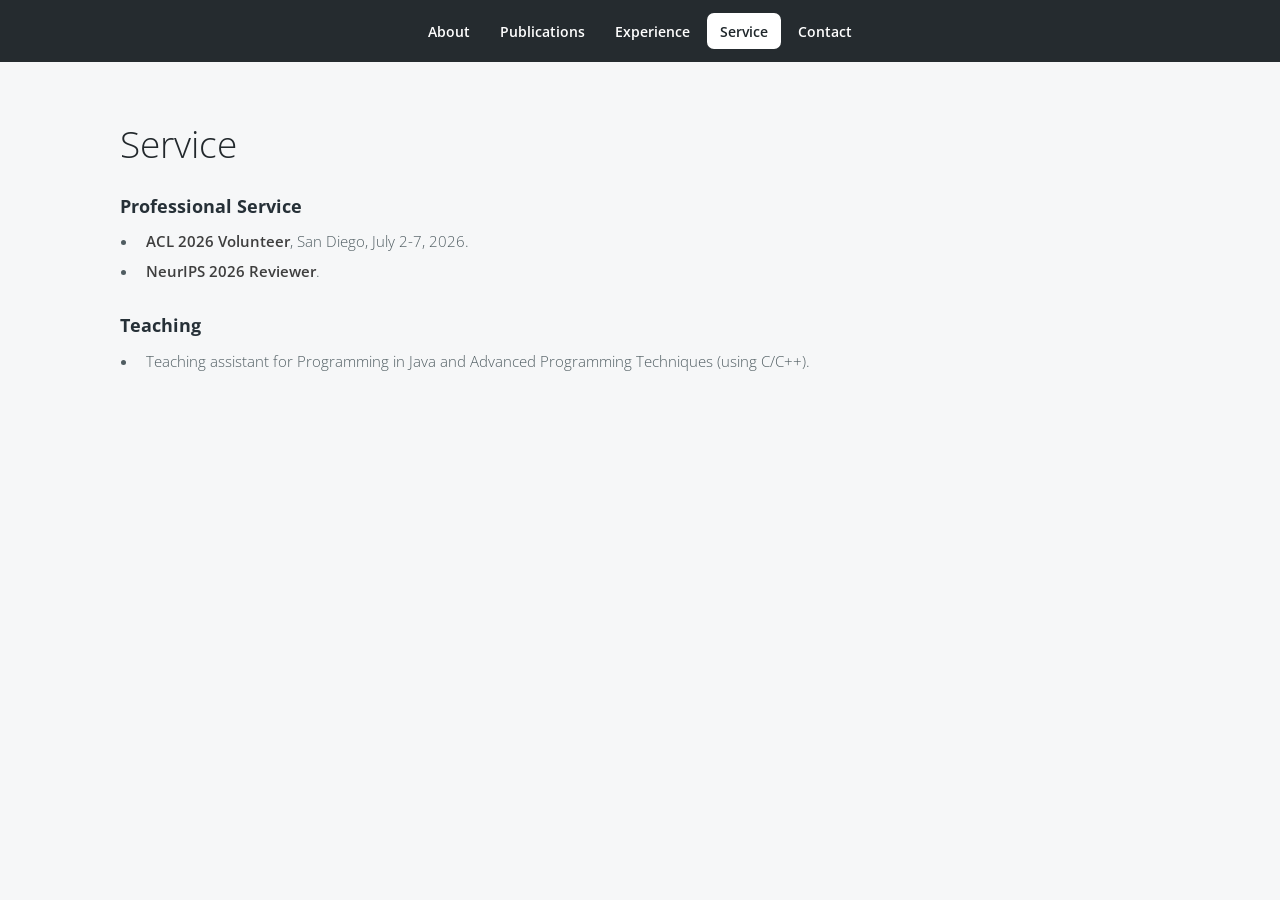
==== commit bca9f7e4: "update on service done" ====
--- a/service.html
+++ b/service.html
@@ -20,14 +20,14 @@
 		<main class="page-shell">
 			<div class="container">
 				<header class="page-header">
-					<h1>Teaching &amp; Professional Service</h1>
+					<h1>Service</h1>
 				</header>
 
 				<section class="plain-service">
 					<h2>Professional Service</h2>
 					<ul>
 						<li><strong>ACL 2026 Volunteer</strong>, San Diego, July 2-7, 2026.</li>
-						<!-- <li><strong>NeurIPS 2026 Reviewer</strong>.</li> -->
+						<li><strong>NeurIPS 2026 Reviewer</strong>.</li>
 					</ul>
 				</section>
 
